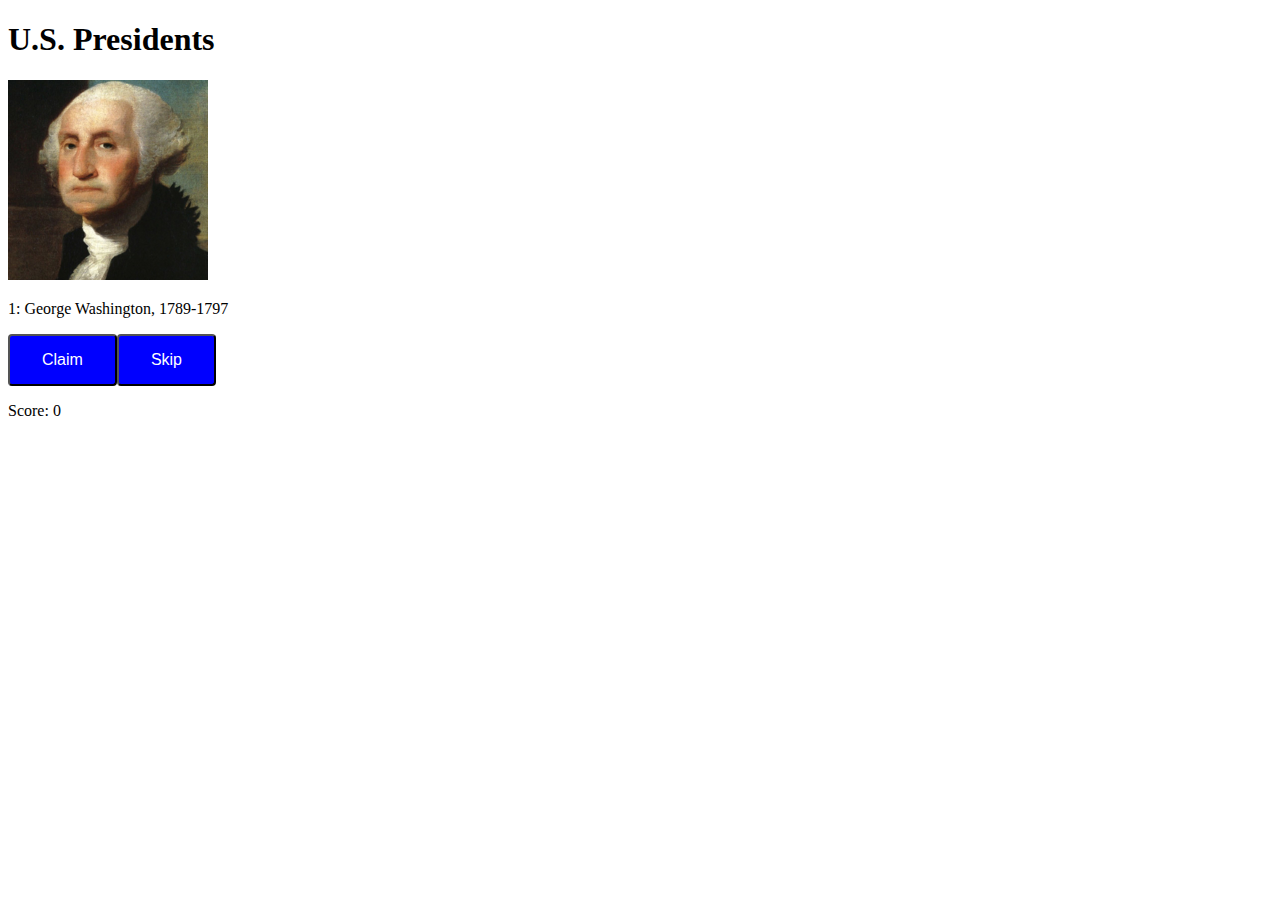
==== frames/index.html @ 3117724d "v1 release" ====
<!DOCTYPE html>
<html>
<head>
<link rel="stylesheet" href="styles.css">
<title>U.S. Presidents</title>
</head>
<script src="process.js"></script><body>
<h1>U.S. Presidents</h1>
<p id="image"><img src="img/GeorgeWashington.jpg"</p>
<p id="description">1: George Washington, 1789-1797</p>
<button type="button" class="button" onclick="pageflip()">Claim</button><button type="button" class="button" onclick="skip()">Skip</button><p id="score">Score: 0</p>
</body>
</html>
---- frames/styles.css ----
html {
	width:75%;
	height:100%;
}

body {
	width:75%;
	height:100%;
	display:block;
	overflow-x:hidden;
	overflow-y:scroll;
}

.button {
	background-color:blue;
	color:white;
	text-align:center;
	border-radius:4px;
	-webkit-transition-duration: 0.4s; /* Safari */
    	transition-duration: 0.4s;
    	font-size:16px;
    	padding:15px 32px;
}

.button:hover {
	background-color:white;
	color:blue;
}

img {
	height:200px;
}
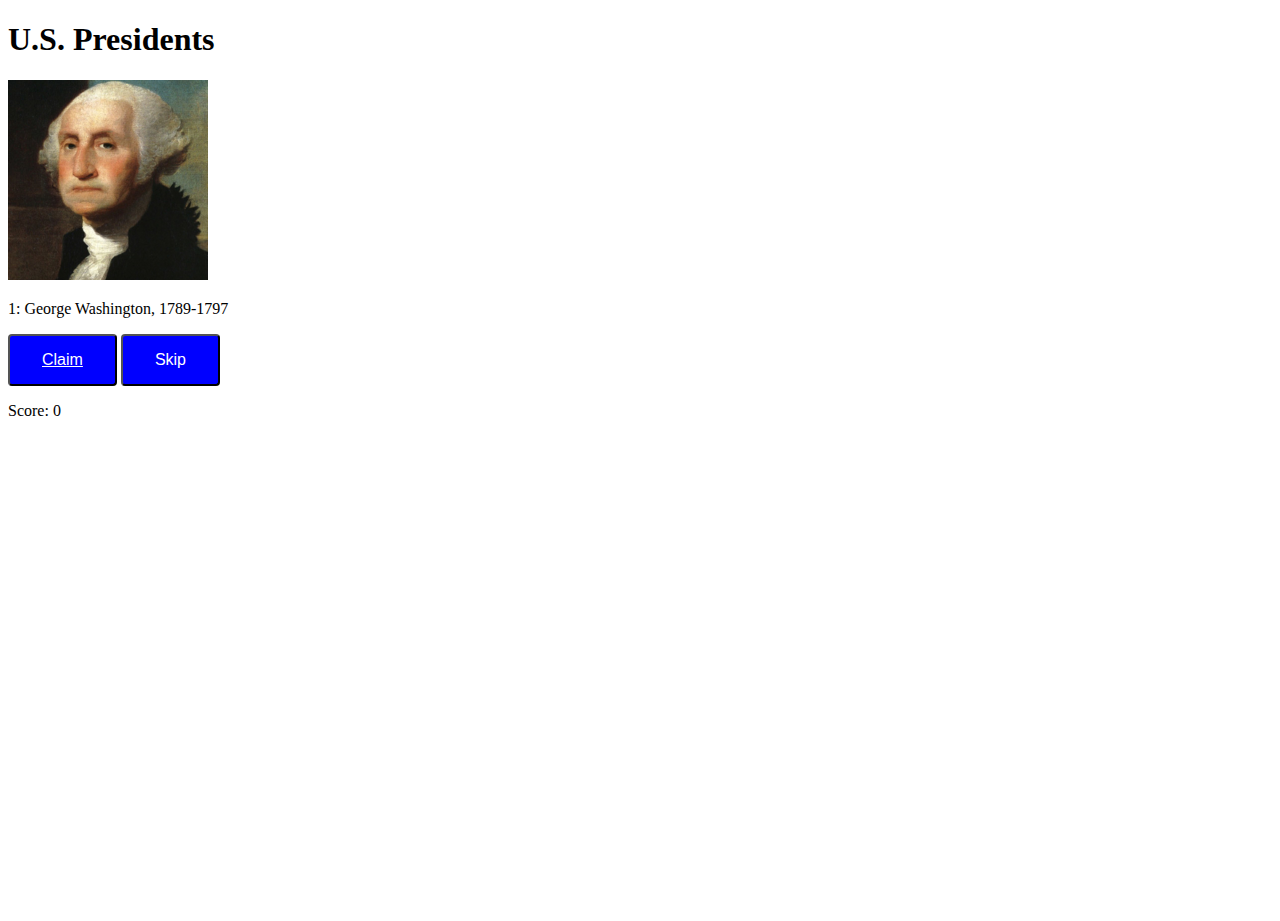
==== commit 76810074: "html form feature" ====
--- a/frames/index.html
+++ b/frames/index.html
@@ -8,6 +8,8 @@
 <h1>U.S. Presidents</h1>
 <p id="image"><img src="img/GeorgeWashington.jpg"</p>
 <p id="description">1: George Washington, 1789-1797</p>
-<button type="button" class="button" onclick="pageflip()">Claim</button><button type="button" class="button" onclick="skip()">Skip</button><p id="score">Score: 0</p>
+<button type="button" class="button" onclick="pageflip()"><a href="mailto:dingv@cs.stanford.edu">Claim</a></button>
+<button type="button" class="button" onclick="skip()">Skip</button>
+<p id="score">Score: 0</p>
 </body>
 </html>--- a/frames/styles.css
+++ b/frames/styles.css
@@ -9,6 +9,10 @@
 	display:block;
 	overflow-x:hidden;
 	overflow-y:scroll;
+}
+
+a {
+	color:white
 }
 
 .button {
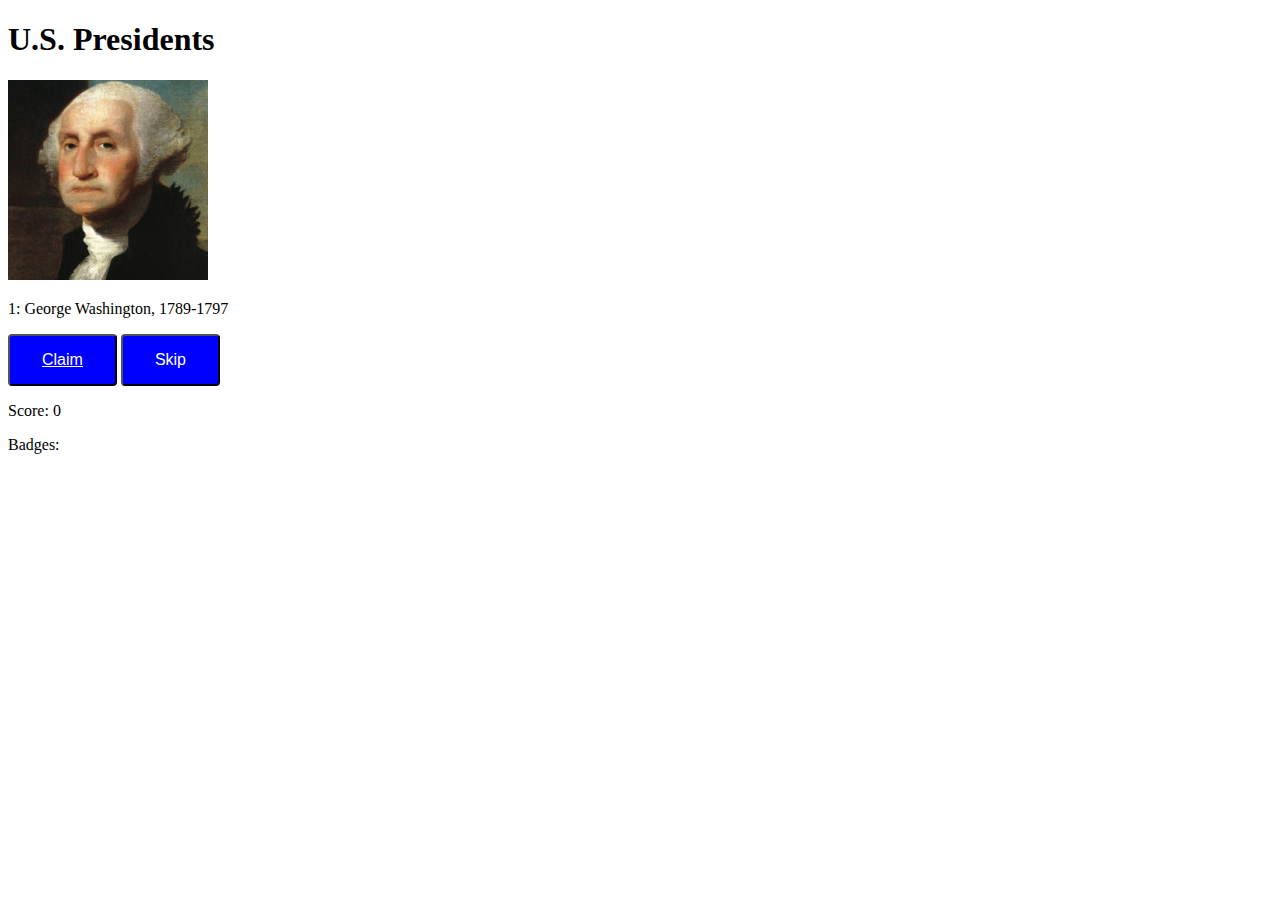
==== commit 02529915: "readings and badging in demo" ====
--- a/frames/index.html
+++ b/frames/index.html
@@ -11,5 +11,6 @@
 <button type="button" class="button" onclick="pageflip()"><a href="mailto:dingv@cs.stanford.edu">Claim</a></button>
 <button type="button" class="button" onclick="skip()">Skip</button>
 <p id="score">Score: 0</p>
+<p id="badges">Badges:</p>
 </body>
-</html>+</html>
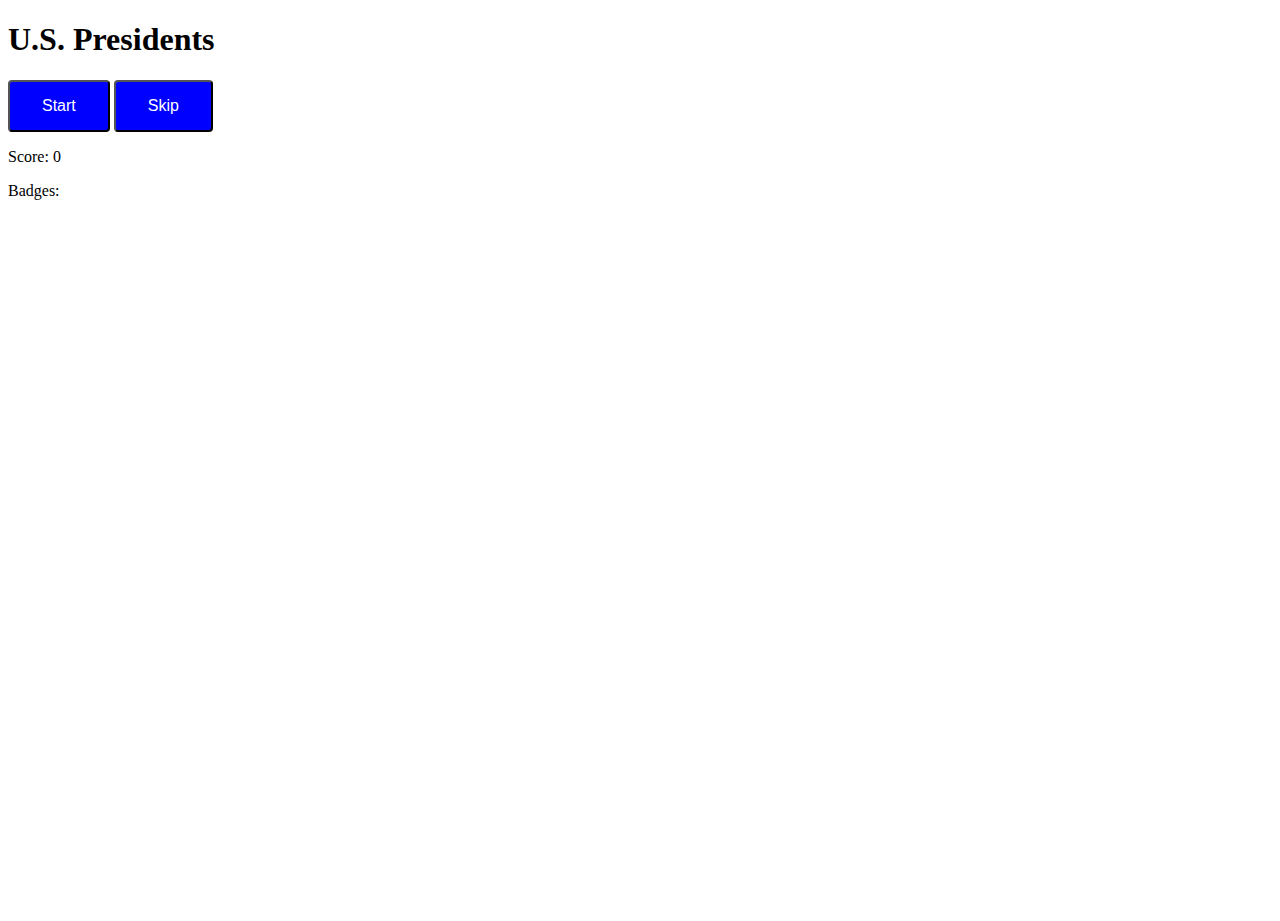
==== commit 4ff926fa: "v2.0" ====
--- a/frames/index.html
+++ b/frames/index.html
@@ -6,11 +6,12 @@
 </head>
 <script src="process.js"></script><body>
 <h1>U.S. Presidents</h1>
-<p id="image"><img src="img/GeorgeWashington.jpg"</p>
-<p id="description">1: George Washington, 1789-1797</p>
-<button type="button" class="button" onclick="pageflip()"><a href="mailto:dingv@cs.stanford.edu">Claim</a></button>
+<p id="image"></p>
+<p id="description"></p>
+<button id="next" type="button" class="button" onclick="pageflip()">Start</button>
 <button type="button" class="button" onclick="skip()">Skip</button>
 <p id="score">Score: 0</p>
-<p id="badges">Badges:</p>
+<p>Badges:</p>
+<p id="badges"></p>
 </body>
 </html>
